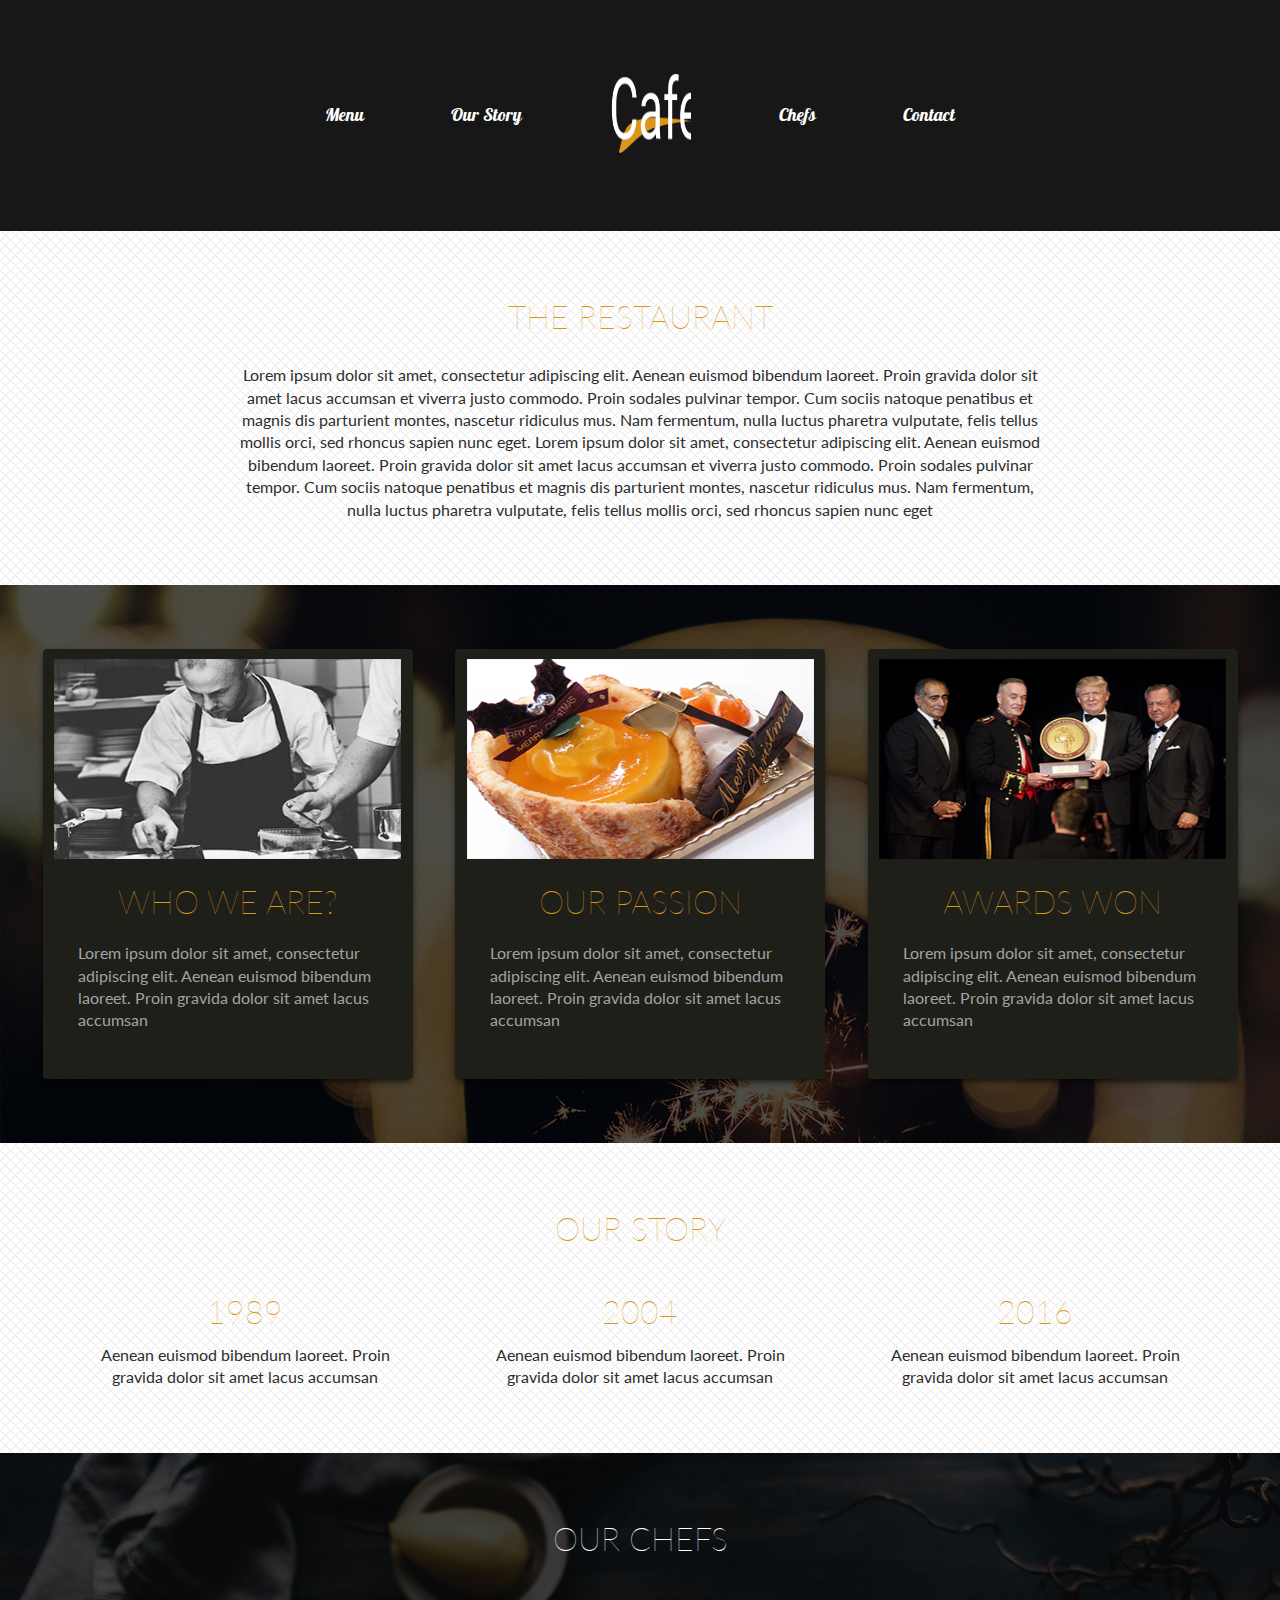
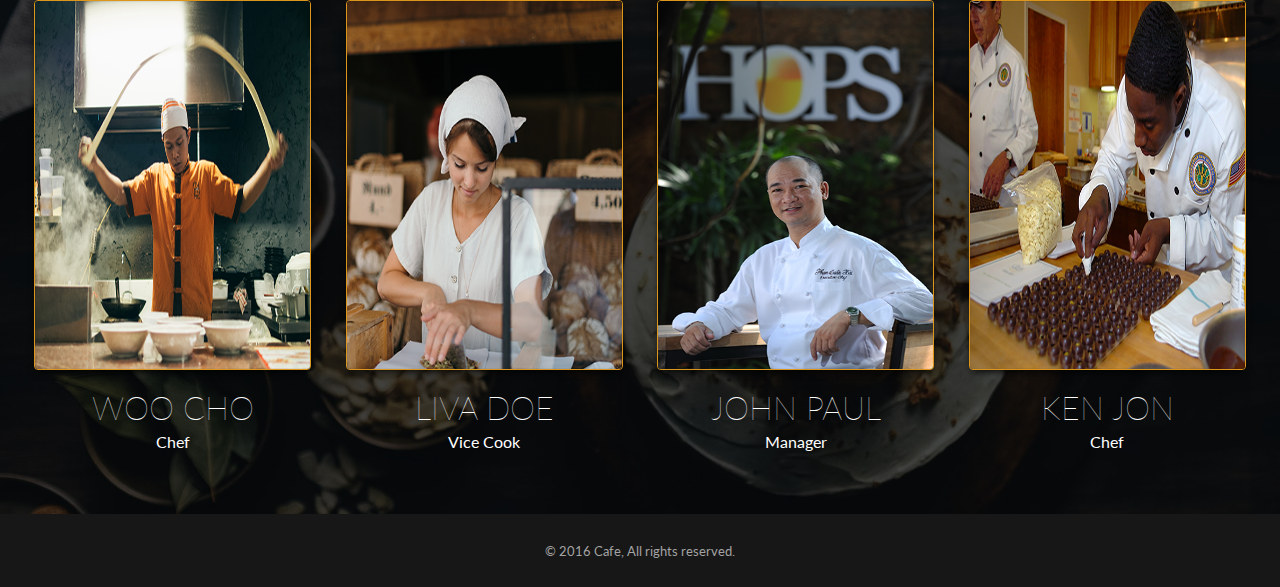
==== our-story.html @ 723f3acf "Responsive issues fixed" ====
<!DOCTYPE html>
<html lang="en">
<head>
    <meta charset="UTF-8">
    <meta http-equiv="X-UA-Compatible" content="IE=edge">
    <meta name="viewport" content="width=device-width, initial-scale=1.0">
    <title>cafe</title>
    <link rel="shortcut icon" href="./assets/images/logo.png" type="image/x-icon">
    <!-- css -->
    <link rel="stylesheet" href="assets/css/style.css">
    <!-- responsive css -->
    <link rel="stylesheet" href="assets/css/responsive.css">
</head>
<body>
    
    <section class="container">

        <!-- header -->
        <div class="custom-header">
            <nav>
                <div class="responsive-logo">
                    <img src="assets/images/logo.png" alt="logo">
                </div>
                <div class="hamburger">
                    <div class="line1"></div>
                    <div class="line2"></div>
                    <div class="line3"></div>
                </div>
                <ul class="nav-links">
                    <li><a href="index.html#menu">Menu</a></li>
                    <li><a href="our-story.html">Our Story</a></li>

                    <div class="logo">
                        <img src="assets/images/logo.png" alt="logo">
                    </div>
                    <li><a href="#chef">Chefs</a></li>
                    <li><a href="#">Contact</a></li>
                </ul>
            </nav>
        </div>

        <!-- main -->
        <main>
            <!-- the restaurant -->
            <div class="the-restaurant">
                <h2 class="text-gold mb-3">The Restaurant</h2>
                <p>Lorem ipsum dolor sit amet, consectetur adipiscing elit. Aenean euismod bibendum laoreet. Proin gravida dolor sit amet lacus accumsan et viverra justo commodo. Proin sodales pulvinar tempor. Cum sociis natoque penatibus et magnis dis parturient montes, nascetur ridiculus mus. Nam fermentum, nulla luctus pharetra vulputate, felis tellus mollis orci, sed rhoncus sapien nunc eget. Lorem ipsum dolor sit amet, consectetur adipiscing elit. Aenean euismod bibendum laoreet. Proin gravida dolor sit amet lacus accumsan et viverra justo commodo. Proin sodales pulvinar tempor. Cum sociis natoque penatibus et magnis dis parturient montes, nascetur ridiculus mus. Nam fermentum, nulla luctus pharetra vulputate, felis tellus mollis orci, sed rhoncus sapien nunc eget</p>
            </div>

            <!-- about us -->
            <div class="about-us">
                <div class="about">
                    <img src="assets/images/who.png" alt="image">
                    <h2 class="text-gold mb-5 text-center">WHO WE ARE?</h2>
                    <p>Lorem ipsum dolor sit amet, consectetur adipiscing elit. Aenean euismod bibendum laoreet. Proin gravida dolor sit amet lacus accumsan</p>
                </div>
                <div class="about">
                    <img src="assets/images/passion.png" alt="image">
                    <h2 class="text-gold mb-5 text-center">OUR PASSION</h2>
                    <p>Lorem ipsum dolor sit amet, consectetur adipiscing elit. Aenean euismod bibendum laoreet. Proin gravida dolor sit amet lacus accumsan</p>
                </div>
                <div class="about">
                    <img src="./assets/images/award.png" alt="image">
                    <h2 class="text-gold mb-5 text-center">AWARDS WON</h2>
                    <p>Lorem ipsum dolor sit amet, consectetur adipiscing elit. Aenean euismod bibendum laoreet. Proin gravida dolor sit amet lacus accumsan</p>
                </div>
            </div>

            <!-- our story -->
            <h2 class="text-gold mb-3 text-center">Our story</h2>
            <div class="our-story">
                <div class="story">
                    <h2 class="mb-3 text-gold">1989</h2>
                    <p>Aenean euismod bibendum laoreet. Proin <br> gravida dolor sit amet lacus accumsan</p>
                </div>
                <div class="story">
                    <h2 class="mb-3 text-gold">2004</h2>
                    <p>Aenean euismod bibendum laoreet. Proin <br> gravida dolor sit amet lacus accumsan</p>
                </div>
                <div class="story">
                    <h2 class="mb-3 text-gold">2016</h2>
                    <p>Aenean euismod bibendum laoreet. Proin <br> gravida dolor sit amet lacus accumsan</p>
                </div>
            </div>

            <!-- our chefs -->
            <div id="chef" class="our-chef-container">
                <h2 class="text-center mb-3 text-white">Our chefs</h2>
                <div class="our-chef">
                    <div class="chef">
                        <img src="assets/images/chef01.png" alt="image">
                        <div class="chef-overlay">
                            <span>Lorem ipsum dolor sit amet, consectetur adipiscing elit. Aenean euismod bibendum laoreet. Proin gravida dolor sit amet lacus accumsan et viverra justo commodo. Proin sodales pulvinar tempor. Cum sociis natoque penatibus et magnis dis parturient montes, nascetur ridiculus mus. Nam fermentum, nulla luctus pharetra vulputate, felis tellus mollis orci, sed rhoncus sapien nunc eget.Lorem ipsum dolor sit amet, consectetur adipiscing elit. Aenean euismod bibendum laoreet. Proin gravida dolor sit amet lacus accumsan et viverra justo commodo. Proin sodales pulvinar </span>
                        </div>
                        <h2>Woo cho</h2>
                        <p>Chef</p>
                    </div>
                    <div class="chef">
                        <img src="assets/images/chef02.png" alt="image">
                        <div class="chef-overlay">
                            <span>Lorem ipsum dolor sit amet, consectetur adipiscing elit. Aenean euismod bibendum laoreet. Proin gravida dolor sit amet lacus accumsan et viverra justo commodo. Proin sodales pulvinar tempor. Cum sociis natoque penatibus et magnis dis parturient montes, nascetur ridiculus mus. Nam fermentum, nulla luctus pharetra vulputate, felis tellus mollis orci, sed rhoncus sapien nunc eget.Lorem ipsum dolor sit amet, consectetur adipiscing elit. Aenean euismod bibendum laoreet. Proin gravida dolor sit amet lacus accumsan et viverra justo commodo. Proin sodales pulvinar </span>
                        </div>
                        <h2>Liva doe</h2>
                        <p>Vice Cook</p>
                    </div>
                    <div class="chef">
                        <img src="assets/images/chef03.png" alt="image">
                        <div class="chef-overlay">
                            <span>Lorem ipsum dolor sit amet, consectetur adipiscing elit. Aenean euismod bibendum laoreet. Proin gravida dolor sit amet lacus accumsan et viverra justo commodo. Proin sodales pulvinar tempor. Cum sociis natoque penatibus et magnis dis parturient montes, nascetur ridiculus mus. Nam fermentum, nulla luctus pharetra vulputate, felis tellus mollis orci, sed rhoncus sapien nunc eget.Lorem ipsum dolor sit amet, consectetur adipiscing elit. Aenean euismod bibendum laoreet. Proin gravida dolor sit amet lacus accumsan et viverra justo commodo. Proin sodales pulvinar </span>
                        </div>
                        <h2>John Paul</h2>
                        <p>Manager</p>
                    </div>
                    <div class="chef">
                        <img src="assets/images/chef04.png" alt="image">
                        <div class="chef-overlay">
                            <span>Lorem ipsum dolor sit amet, consectetur adipiscing elit. Aenean euismod bibendum laoreet. Proin gravida dolor sit amet lacus accumsan et viverra justo commodo. Proin sodales pulvinar tempor. Cum sociis natoque penatibus et magnis dis parturient montes, nascetur ridiculus mus. Nam fermentum, nulla luctus pharetra vulputate, felis tellus mollis orci, sed rhoncus sapien nunc eget.Lorem ipsum dolor sit amet, consectetur adipiscing elit. Aenean euismod bibendum laoreet. Proin gravida dolor sit amet lacus accumsan et viverra justo commodo. Proin sodales pulvinar </span>
                        </div>
                        <h2>Ken Jon</h2>
                        <p>Chef</p>
                    </div>
                </div>
            </div>
        </main>

        <!-- footer -->
        <footer>
            <span>© 2016 Cafe, All rights reserved.</span>
        </footer>

    </section>

    <!-- script -->
    <script src="assets/js/script.js"></script>
</body>
</html>
---- assets/css/style.css ----
@import url('https://fonts.googleapis.com/css2?family=Lato&display=swap');
@import url('https://fonts.googleapis.com/css2?family=Pattaya&display=swap');
*{
    margin: 0;
    padding: 0;
    box-sizing: border-box;
}
html{
    scroll-behavior: smooth;
}
body{
    font-family: 'Lato', sans-serif;
    color: #2d2d2d;
    background-image: url('../images/pattern.png');
    line-height: 1.4;
}
a{
    text-decoration: none;
}
ul{
    list-style-type: none;
}
h1{
    font-size: 72px;
    text-transform: uppercase;
}
h2{
    font-size: 32px;
    text-transform: uppercase;
    font-weight: lighter;
}
li{
    font-family: 'Pattaya', sans-serif;
    font-size: 18px;
}
p{
    font-size: 16px;
}
span{
    font-size: 13px;
}
.text-gold{
    color: #DC961B;
}
.text-white{
    color: #FFFFFF;
}
.text-center{
    text-align: center;
}
.mb-3{
    margin-bottom: 3%;
}
.mb-5{
    margin-bottom: 5%;
}
.container{
    max-width: 1600px;
    width: 100%;
    margin: auto;
}

/* header */

header{
    opacity: 1;
    color: #FFFFFF;
    background-color: #171717;
    height: 750px;
}
.custom-header{
    background-color: #171717;
}
.bg-image{
    background-image: linear-gradient(rgba(0, 0, 0, 0.7), rgba(0, 0, 0, 0.7)), url('../images/slider.png');
    width: 100%;
    height: 750px;
}
.hero-text{
    text-align: center;
    padding-top: 8%;
}

/* navigation */

nav{
    width: 100%;
    display: flex;
    z-index: 10;
    padding: 5% 0;
}

.logo{
    padding:1vh 1vw;
    text-align: center;
}
.responsive-logo img {
    height: 2rem;
    width: 2rem;
    display: none;
}
.logo img {
    height: 5rem;
    width: 5rem;
}

.nav-links{
    display: flex;
    list-style: none; 
    width: 800px;
    margin: auto;
    padding: 0 0.7vw;
    justify-content: space-evenly;
    align-items: center;
}
.nav-links li a{
    text-decoration: none;
    margin: 0 0.8vw;
    color: #FFFFFF;
}
.nav-links li a:hover {
    color: #DC961B;
    transition: .4s;
}
.nav-links li {
    position: relative;
}

.hamburger div{
    width: 32px;
    height:3px;
    background: #f2f5f7;
    margin: 5px;
    transition: all 0.3s ease;
}
.hamburger{
    display: none;
}
.toggle .line1{
    transform: rotate(-45deg) translate(-5px,6px);
}
.toggle .line2{
    transition: all 0.7s ease;
    width:0;
}
.toggle .line3{
    transform: rotate(45deg) translate(-5px,-6px);
}

/* our tasty menu */

.our-menu-container{
    background-image: linear-gradient(rgba(0, 0, 0, 0.7), rgba(0, 0, 0, 0.7)), url('../images/our-tasty-menu.png'); 
    width: 100%;
    opacity: 1;
    padding: 5% 0;
}
.our-menu{
    display: flex;
    align-items: center;
    justify-content: space-evenly;
}
.menu{
    width: 370px;
    height: 430px;
    border-radius: 4px;
    position: relative;
}
.menu img{
    width: 370px;
    height: 430px;
    display: block;
    margin: auto;
    border-radius: 4px;
    border: 1px solid #DC961B;
}
.menu-overlay {
    position: absolute;
    top: 0;
    bottom: 0;
    top: 50%;
    left: 50%;
    -webkit-transform: translate(-50%, -50%);
    -ms-transform: translate(-50%, -50%);
    transform: translate(-50%, -50%);
    width: 310px;
    height: 370px;
    opacity: 1;
    border-radius: 4px;
    transition: .5s ease;
    background-color: #d68f1596;
    text-align: center;
    padding: 25px 10px;
    border: 1px solid #DC961B;
}
.menu-overlay span{
    color: white;
    font-size: 32px;
    position: absolute;
    top: 50%;
    left: 50%;
    -webkit-transform: translate(-50%, -50%);
    -ms-transform: translate(-50%, -50%);
    transform: translate(-50%, -50%);
    cursor: pointer;
}
.menu-overlay span:hover{
    font-size: 42px;
    transition: .2s;
    font-weight: bold;
}

/* the restaurant */

.the-restaurant{
    max-width: 800px;
    text-align: center;
    margin: 5% auto;
}

/* about us */

.about-us{
    background-image: linear-gradient(rgba(0, 0, 0, 0.7), rgba(0, 0, 0, 0.7)), url('../images/the-restaurant.png'); 
    width: 100%;
    padding: 5% 0;
    margin-bottom: 5%;
    opacity: 1;
    display: flex;
    align-items: center;
    justify-content: space-evenly;
}
.about{
    width: 370px;
    height: 430px;
    background-color: #1F1F19;
    border-radius: 4px;
    padding: 10px;
    -webkit-box-shadow: 0px 4px 9px -3px #000000; 
    box-shadow: 0px 4px 9px -3px #000000;
}
.about img{
    width: 347px;
    height: 200px;
    display: block;
    margin: 0 auto 6% auto;
}
.about p{
    color:#A3A3A3;
    text-align: left;
    width: 300px;
    margin: auto;
}

/* our story */

.our-story{
    text-align: center;
    display: flex;
    align-items: center;
    justify-content: space-evenly;
    margin-bottom: 5%;
}
.story{
    width: 300px;
}

/* our chefs */

.our-chef-container{
    background-image: linear-gradient(rgba(0, 0, 0, 0.7), rgba(0, 0, 0, 0.7)), url('../images/slider.png'); 
    width: 100%;
    padding: 5% 0;
    opacity: 1;
}
.our-chef{
    display: flex;
    align-items: center;
    justify-content: space-evenly;
}
.chef h2, .chef p{
    color: #FFFFFF;
    text-align: center;
}
.chef h2{
    font-weight: 100;
}
.chef:hover .chef-overlay {
    opacity: 1;
}
.chef{
    cursor: pointer;
    width: 277px;
    height: 450px;
    border-radius: 4px;
    position: relative;
}
.chef img{
    width: 277px;
    height: 370px;
    display: block;
    margin: 0 auto 6% auto;
    border-radius: 4px;
    border: 1px solid #DC961B;
    -webkit-box-shadow: 0px 4px 9px -3px #000000; 
    box-shadow: 0px 4px 9px -3px #000000;
}
.chef-overlay {
    position: absolute;
    top: 0;
    bottom: 0;
    left: 0;
    right: 0;
    width: 277px;
    height: 370px;
    opacity: 0;
    border-radius: 4px;
    transition: .5s ease;
    background-color: #131310e0;
    text-align: center;
    padding: 25px 10px;
}
.chef-overlay span{
    color: #A3A3A3;
}

/* footer */

footer{
    color: #A3A3A3;
    background-color: #171717;
    text-align: center;
    padding: 2% 0;
}
---- assets/css/responsive.css ----
@media only screen and (min-width:320px) and (max-width:800px){
    ul li{
        font-size: 16px;
    }
    h1{
        font-size: 70px;
    }
    h2{
        font-size: 26px;
    }
    p{
        font-size: 14px;
    }
    span{
        font-size: 13px;
    }
    .hero-text{
        padding-top: 15%;
    }
    .our-menu, .about-us, .our-story, .our-chef{
        flex-direction: column;
    }
    .about, .story, .menu, .chef{
        margin-bottom: 3%;
    }
    .about p{
        text-align: center;
    }
    .the-restaurant{
       padding-left: 15px;
       padding-right: 15px;
    }   
}

@media only screen and (min-width:801px) and (max-width:1150px){
    .menu{
        width: 280px;
        height: 340px;
    }
    .menu img{
        width: 280px;
        height: 340px;
    }
    .menu-overlay {
        width: 260px;
        height: 320px;
    }
    .about{
        width: 280px;
        height: 340px;
    }
    .about img{
        width: 257px;
        height: 110px;
    }
    .about p{
        width: 210px;
    }
    .chef{
        width: 187px;
        height: 360px;
    }
    .chef img{
        width: 187px;
        height: 280px;
    }
    .chef-overlay{
        width: 187px;
        height: 280px;
        overflow: scroll;
    }
}


@media screen and (max-width: 800px){
    header{
        height: 400px;
    }
    .custom-header{
        height: 50px;
    }
    .responsive-logo{
        padding:2vh 4vw;
    }
    .responsive-logo img {
        display: inline-block;
    }
    nav{
        position: fixed;
        z-index: 3;
        background-color: transparent;
        padding: 0;
    }
    .hamburger{
        display:block;
        position: absolute;
        cursor: pointer;
        right: 5%;
        top: 50%;
        transform: translate(-5%, -50%);
        z-index: 2;
        transition: all 0.7s ease;
    }
    .nav-links{
        position: fixed;
        background: #171717;
        height: 100vh;
        width: 100%;
        flex-direction: column;
        clip-path: circle(50px at 90% -20%);
        -webkit-clip-path: circle(50px at 90% -10%);
        transition: all 1s ease-out;
        pointer-events: none;
    }
    .nav-links.open{
        clip-path: circle(1000px at 90% -10%);
        -webkit-clip-path: circle(1000px at 90% -10%);
        pointer-events: all;
    }
    .nav-links li{
        opacity: 0;
    }
    .nav-links li:nth-child(1){
        transition: all 0.5s ease 0.2s;
    }
    .nav-links li:nth-child(2){
        transition: all 0.5s ease 0.4s;
    }
    .nav-links li:nth-child(3){
        transition: all 0.5s ease 0.6s;
    }
    .nav-links li:nth-child(4){
        transition: all 0.5s ease 0.7s;
    }
    .nav-links li:nth-child(5){
        transition: all 0.5s ease 0.8s;
    }
    .nav-links li:nth-child(6){
        transition: all 0.5s ease 0.9s;
        margin: 0;
    }
    .nav-links li:nth-child(7){
        transition: all 0.5s ease 1s;
        margin: 0;
    }
    li.fade{
        opacity: 1;
    }
}
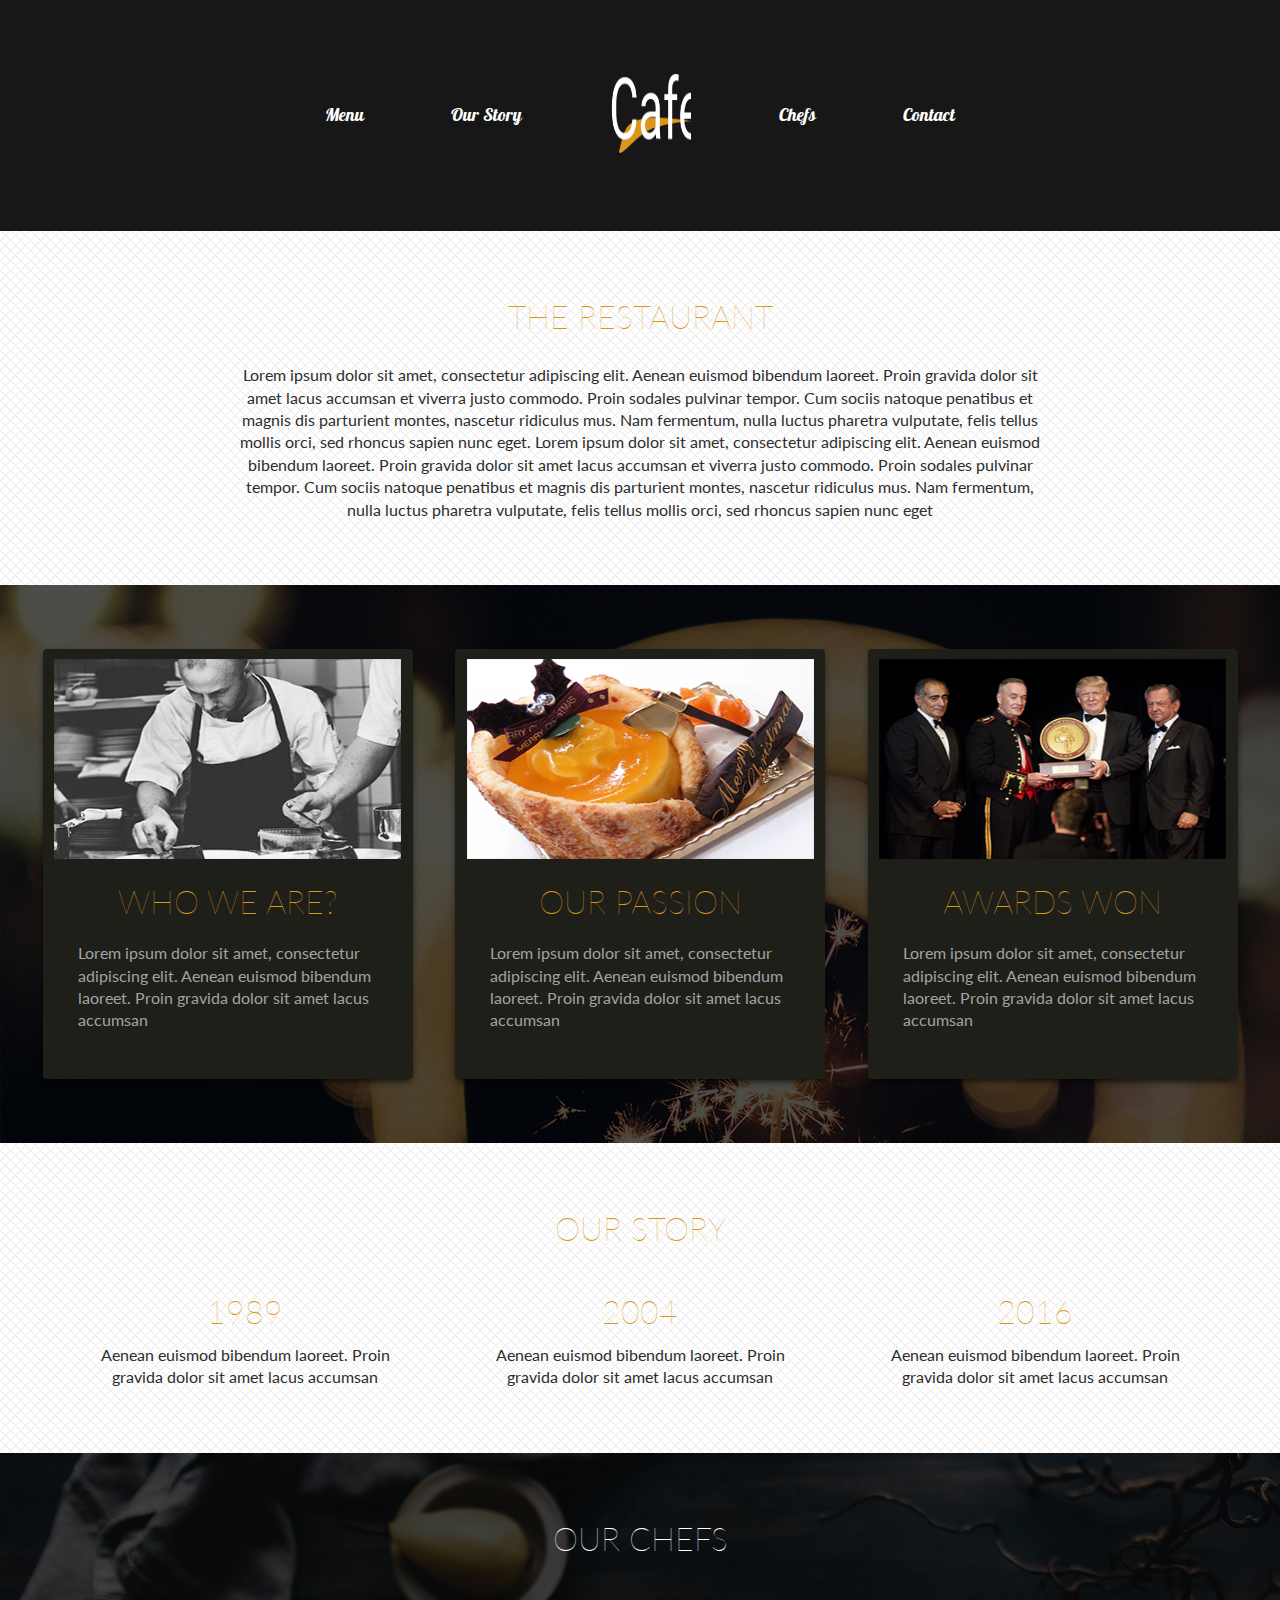
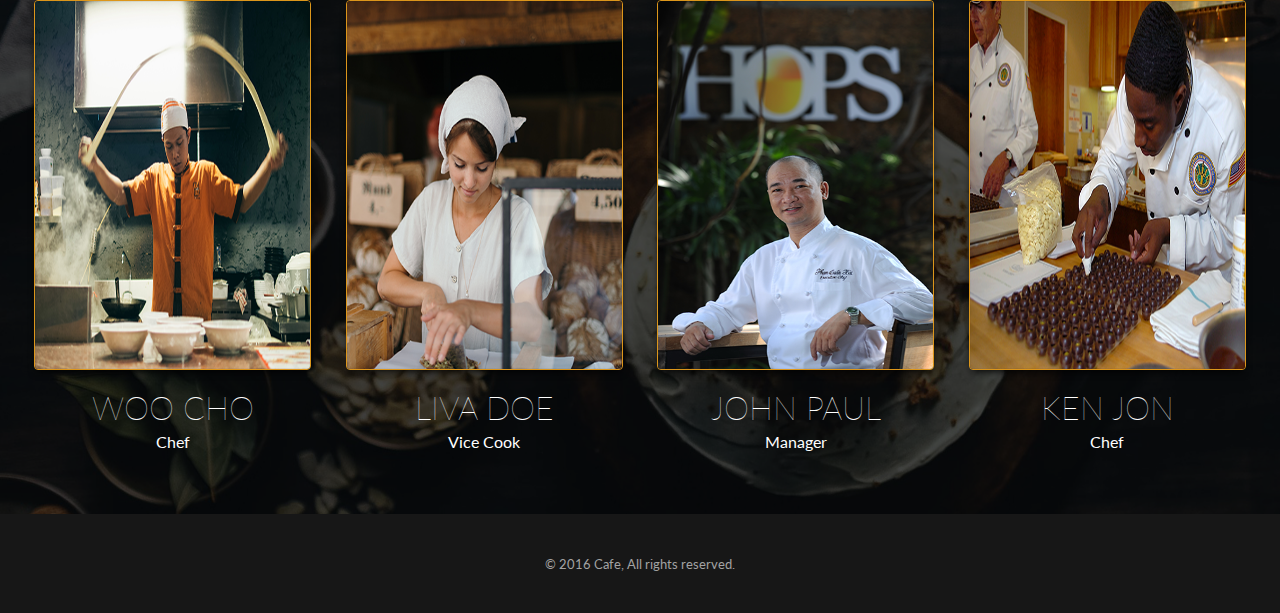
==== commit 7a917049: "Hero text issue fixed" ====
--- a/our-story.html
+++ b/our-story.html
@@ -34,7 +34,7 @@
                         <img src="assets/images/logo.png" alt="logo">
                     </div>
                     <li><a href="#chef">Chefs</a></li>
-                    <li><a href="#">Contact</a></li>
+                    <li><a href="index.html#contact">Contact</a></li>
                 </ul>
             </nav>
         </div>
--- a/assets/css/style.css
+++ b/assets/css/style.css
@@ -74,11 +74,15 @@
 .bg-image{
     background-image: linear-gradient(rgba(0, 0, 0, 0.7), rgba(0, 0, 0, 0.7)), url('../images/slider.png');
     width: 100%;
-    height: 750px;
+    height: 100%;
+    position: relative;
 }
 .hero-text{
     text-align: center;
-    padding-top: 8%;
+    position: absolute;
+    top: 50%;
+    left: 50%;
+    transform: translate(-50%, -50%);
 }
 
 /* navigation */
@@ -324,11 +328,24 @@
     color: #A3A3A3;
 }
 
+/* google map */
+.google-map{
+    height: 0;
+    padding-bottom: 40%;
+    position: relative;
+}
+.google-map iframe{
+    width: 100%;
+    height: 100%;
+    top: 0;
+    left: 0;
+    position: absolute;
+}
 /* footer */
 
 footer{
     color: #A3A3A3;
     background-color: #171717;
     text-align: center;
-    padding: 2% 0;
+    padding: 3% 0;
 }--- a/assets/css/responsive.css
+++ b/assets/css/responsive.css
@@ -13,9 +13,6 @@
     }
     span{
         font-size: 13px;
-    }
-    .hero-text{
-        padding-top: 15%;
     }
     .our-menu, .about-us, .our-story, .our-chef{
         flex-direction: column;
@@ -88,7 +85,7 @@
     nav{
         position: fixed;
         z-index: 3;
-        background-color: transparent;
+        background-color: #171717e6;
         padding: 0;
     }
     .hamburger{
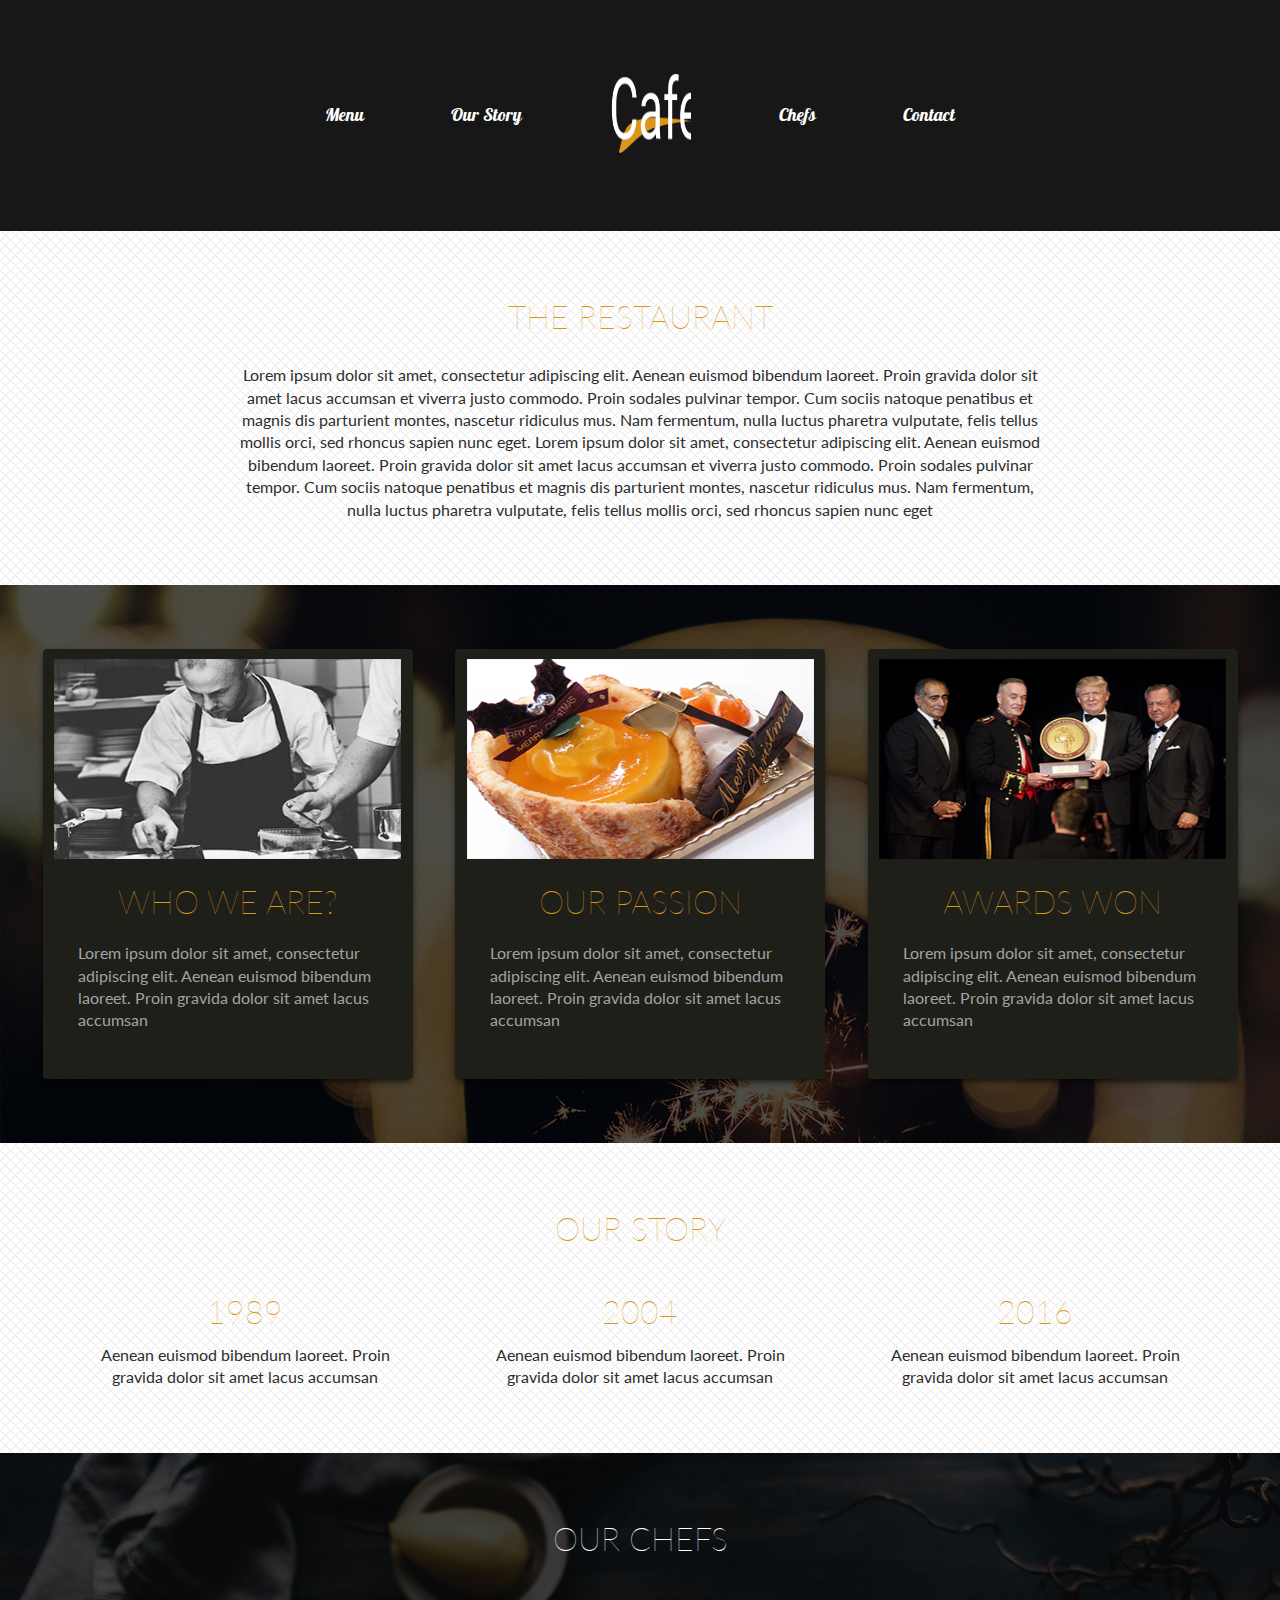
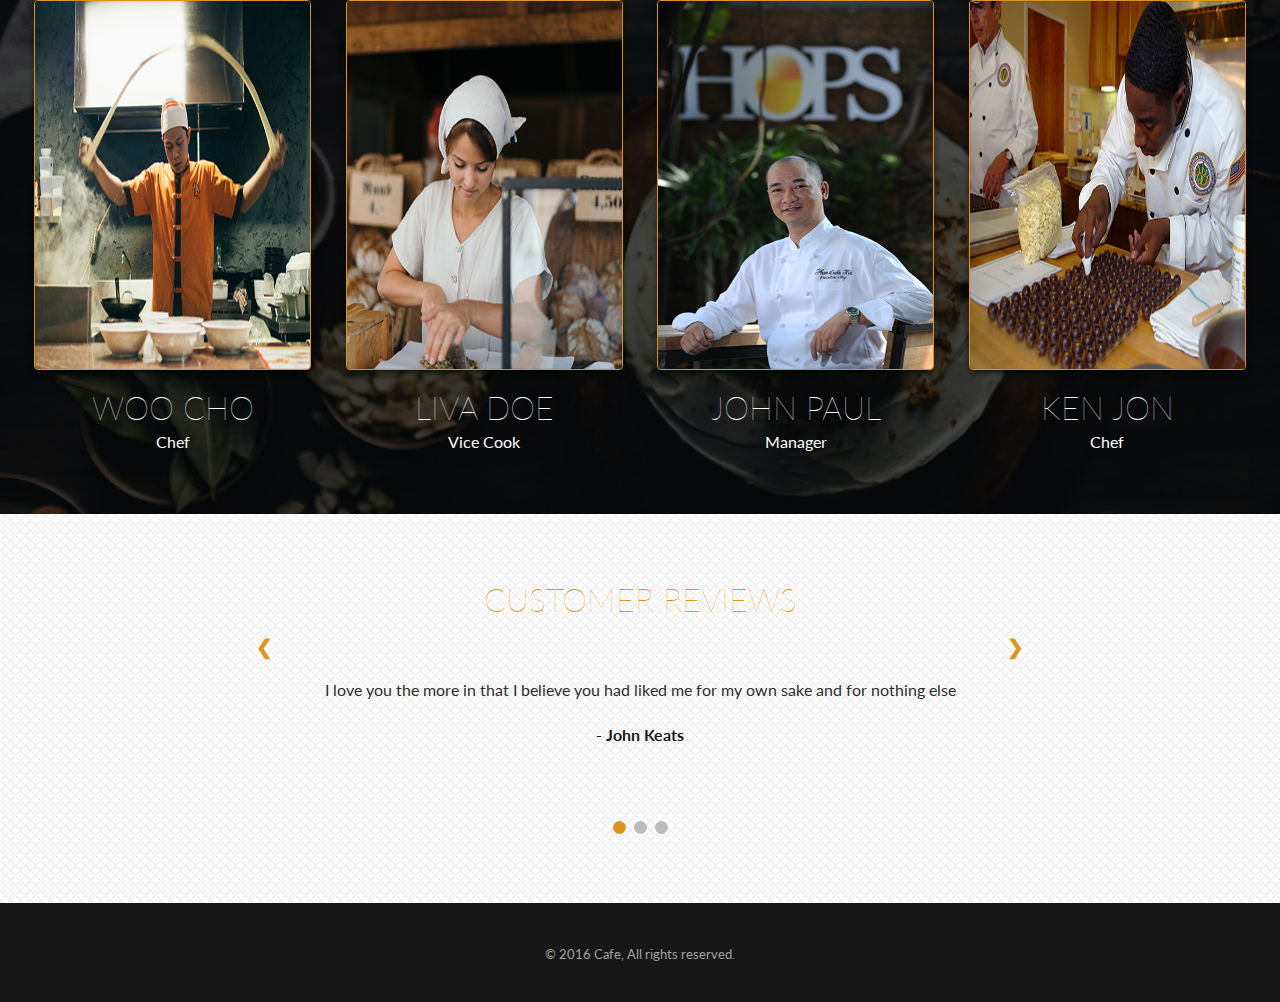
==== commit 307bda34: "Content added" ====
--- a/our-story.html
+++ b/our-story.html
@@ -19,7 +19,7 @@
         <div class="custom-header">
             <nav>
                 <div class="responsive-logo">
-                    <img src="assets/images/logo.png" alt="logo">
+                    <a href="index.html"> <img src="assets/images/logo.png" alt="logo"></a>
                 </div>
                 <div class="hamburger">
                     <div class="line1"></div>
@@ -27,11 +27,11 @@
                     <div class="line3"></div>
                 </div>
                 <ul class="nav-links">
-                    <li><a href="index.html#menu">Menu</a></li>
+                    <li><a href="index.html#favorite-menu">Menu</a></li>
                     <li><a href="our-story.html">Our Story</a></li>
 
                     <div class="logo">
-                        <img src="assets/images/logo.png" alt="logo">
+                        <a href="index.html"> <img src="assets/images/logo.png" alt="logo"></a>
                     </div>
                     <li><a href="#chef">Chefs</a></li>
                     <li><a href="index.html#contact">Contact</a></li>
@@ -121,6 +121,36 @@
                     </div>
                 </div>
             </div>
+
+            <!-- customer review -->
+            <div class="slideshow-container">
+                <h2 class="text-center text-gold mb-3">Customer reviews</h2>
+                <div class="mySlides">
+                    <p>I love you the more in that I believe you had liked me for my own sake and for nothing else</p>
+                    <p class="author">- John Keats</p>
+                </div>
+                
+                <div class="mySlides">
+                    <p>But man is not made for defeat. A man can be destroyed but not defeated.</p>
+                    <p class="author">- Ernest Hemingway</p>
+                </div>
+                
+                <div class="mySlides">
+                    <p>I have not failed. I've just found 10,000 ways that won't work.</p>
+                    <p class="author">- Thomas A. Edison</p>
+                </div>
+                
+                <a class="prev" onclick="plusSlides(-1)">❮</a>
+                <a class="next" onclick="plusSlides(1)">❯</a>
+                
+            </div>
+                
+                <div class="dot-container">
+                    <span class="dot" onclick="currentSlide(1)"></span> 
+                    <span class="dot" onclick="currentSlide(2)"></span> 
+                    <span class="dot" onclick="currentSlide(3)"></span> 
+                </div>
+
         </main>
 
         <!-- footer -->
--- a/assets/css/style.css
+++ b/assets/css/style.css
@@ -29,6 +29,12 @@
     text-transform: uppercase;
     font-weight: lighter;
 }
+h3{
+    font-size: 24px;
+    text-transform: uppercase;
+    font-weight: lighter;
+}
+
 li{
     font-family: 'Pattaya', sans-serif;
     font-size: 18px;
@@ -149,6 +155,51 @@
 }
 .toggle .line3{
     transform: rotate(45deg) translate(-5px,-6px);
+}
+
+/* our favorite */
+
+.our-favorite-container{
+    width: 100%;
+    padding: 5% 0;
+    opacity: 1;
+}
+.our-favorite{
+    display: flex;
+    align-items: center;
+    justify-content: space-evenly;
+}
+
+.favorite{
+    cursor: pointer;
+    width: 277px;
+    height: 350px;
+    border-radius: 4px;
+    position: relative;
+}
+.favorite img{
+    width: 277px;
+    height: 350px;
+    display: block;
+    margin: 0 auto 6% auto;
+    border-radius: 4px;
+    -webkit-box-shadow: 0px 4px 9px -3px #000000; 
+    box-shadow: 0px 4px 9px -3px #000000;
+}
+.favorite-overlay {
+    position: absolute;
+    bottom: 0;
+    width: 277px;
+    height: 150px;
+    opacity: 1;
+    transition: .5s ease;
+    background-color: #171717;
+    padding: 20px 15px;
+    -webkit-box-shadow: 0px -30px 30px 0px rgba(23,23,23,0.8); 
+    box-shadow: 0px -30px 30px 0px rgba(23,23,23,0.8);
+}
+.favorite-overlay span{
+    color: #FFFFFF;
 }
 
 /* our tasty menu */
@@ -327,7 +378,92 @@
 .chef-overlay span{
     color: #A3A3A3;
 }
-
+/* customer review */
+
+.slideshow-container {
+    position: relative;
+    padding-top: 5%;
+    width: 800px;
+    margin: auto;
+}
+  
+.mySlides {
+    display: none;
+    text-align: center;
+    padding: 4% 2%;
+}
+
+.prev, .next {
+    cursor: pointer;
+    position: absolute;
+    top: 50%;
+    width: auto;
+    margin-top: -30px;
+    padding: 16px;
+    color: #DC961B;
+    font-weight: bold;
+    font-size: 20px;
+    border-radius: 0 3px 3px 0;
+    user-select: none;
+}
+
+.next {
+    position: absolute;
+    right: 0;
+    border-radius: 3px 0 0 3px;
+}
+
+.prev:hover, .next:hover {
+    background-color: #171717;
+    color:#FFFFFF;
+}
+
+.dot-container {
+    text-align: center;
+    padding: 3% 0 5% 0;
+}
+
+.dot {
+    cursor: pointer;
+    height: 13px;
+    width: 13px;
+    margin: 0 2px;
+    background-color: #bbb;
+    border-radius: 50%;
+    display: inline-block;
+    transition: background-color 0.6s ease;
+}
+
+.active, .dot:hover {
+    background-color: #DC961B;
+}
+
+.author {
+    margin-top: 3%;
+    font-weight: bold;
+    color: #171717;
+}
+
+/* gallery */
+.row {
+    display: -ms-flexbox;
+    display: flex;
+    -ms-flex-wrap: wrap; 
+    flex-wrap: wrap;
+    height: 500px;
+    overflow: hidden;
+}
+  
+.column {
+    -ms-flex: 25%;
+    flex: 25%;
+    max-width: 25%;
+}
+.column img {
+    vertical-align: middle;
+    width: 100%;
+}
+  
 /* google map */
 .google-map{
     height: 0;
--- a/assets/css/responsive.css
+++ b/assets/css/responsive.css
@@ -8,16 +8,19 @@
     h2{
         font-size: 26px;
     }
+    h3{
+        font-size: 20px;
+    }
     p{
         font-size: 14px;
     }
     span{
         font-size: 13px;
     }
-    .our-menu, .about-us, .our-story, .our-chef{
+    .our-menu, .about-us, .our-story, .our-chef, .our-favorite{
         flex-direction: column;
     }
-    .about, .story, .menu, .chef{
+    .about, .story, .menu, .chef, .favorite{
         margin-bottom: 3%;
     }
     .about p{
@@ -26,52 +29,18 @@
     .the-restaurant{
        padding-left: 15px;
        padding-right: 15px;
-    }   
-}
+    }
+    .slideshow-container{
+        width: 100%;
+    }
+    .mySlides {
+        padding: 0 15%;
+    }
 
-@media only screen and (min-width:801px) and (max-width:1150px){
-    .menu{
-        width: 280px;
-        height: 340px;
-    }
-    .menu img{
-        width: 280px;
-        height: 340px;
-    }
-    .menu-overlay {
-        width: 260px;
-        height: 320px;
-    }
-    .about{
-        width: 280px;
-        height: 340px;
-    }
-    .about img{
-        width: 257px;
-        height: 110px;
-    }
-    .about p{
-        width: 210px;
-    }
-    .chef{
-        width: 187px;
-        height: 360px;
-    }
-    .chef img{
-        width: 187px;
-        height: 280px;
-    }
-    .chef-overlay{
-        width: 187px;
-        height: 280px;
-        overflow: scroll;
-    }
-}
+    /*navigation bar */
 
-
-@media screen and (max-width: 800px){
     header{
-        height: 400px;
+        height: 500px;
     }
     .custom-header{
         height: 50px;
@@ -144,3 +113,80 @@
         opacity: 1;
     }
 }
+/* gallery */
+@media screen and (max-width: 1150px) {
+    .row {
+      display: none;
+    }
+}
+
+@media only screen and (min-width:801px) and (max-width:1150px){
+
+    ul li{
+        font-size: 16px;
+    }
+    h1{
+        font-size: 70px;
+    }
+    h2{
+        font-size: 26px;
+    }
+    h3{
+        font-size: 20px;
+    }
+    p{
+        font-size: 14px;
+    }
+    span{
+        font-size: 13px;
+    }
+    .favorite{
+        width: 187px;
+        height: 260px;
+    }
+    .favorite img{
+        width: 187px;
+        height: 260px;
+    }
+    .favorite-overlay{
+        width: 187px;
+        padding: 10px 5px;
+        text-align: center;
+    }
+    .menu{
+        width: 280px;
+        height: 340px;
+    }
+    .menu img{
+        width: 280px;
+        height: 340px;
+    }
+    .menu-overlay {
+        width: 260px;
+        height: 320px;
+    }
+    .about{
+        width: 280px;
+        height: 340px;
+    }
+    .about img{
+        width: 257px;
+        height: 110px;
+    }
+    .about p{
+        width: 210px;
+    }
+    .chef{
+        width: 187px;
+        height: 360px;
+    }
+    .chef img{
+        width: 187px;
+        height: 280px;
+    }
+    .chef-overlay{
+        width: 187px;
+        height: 280px;
+        overflow: scroll;
+    }
+}
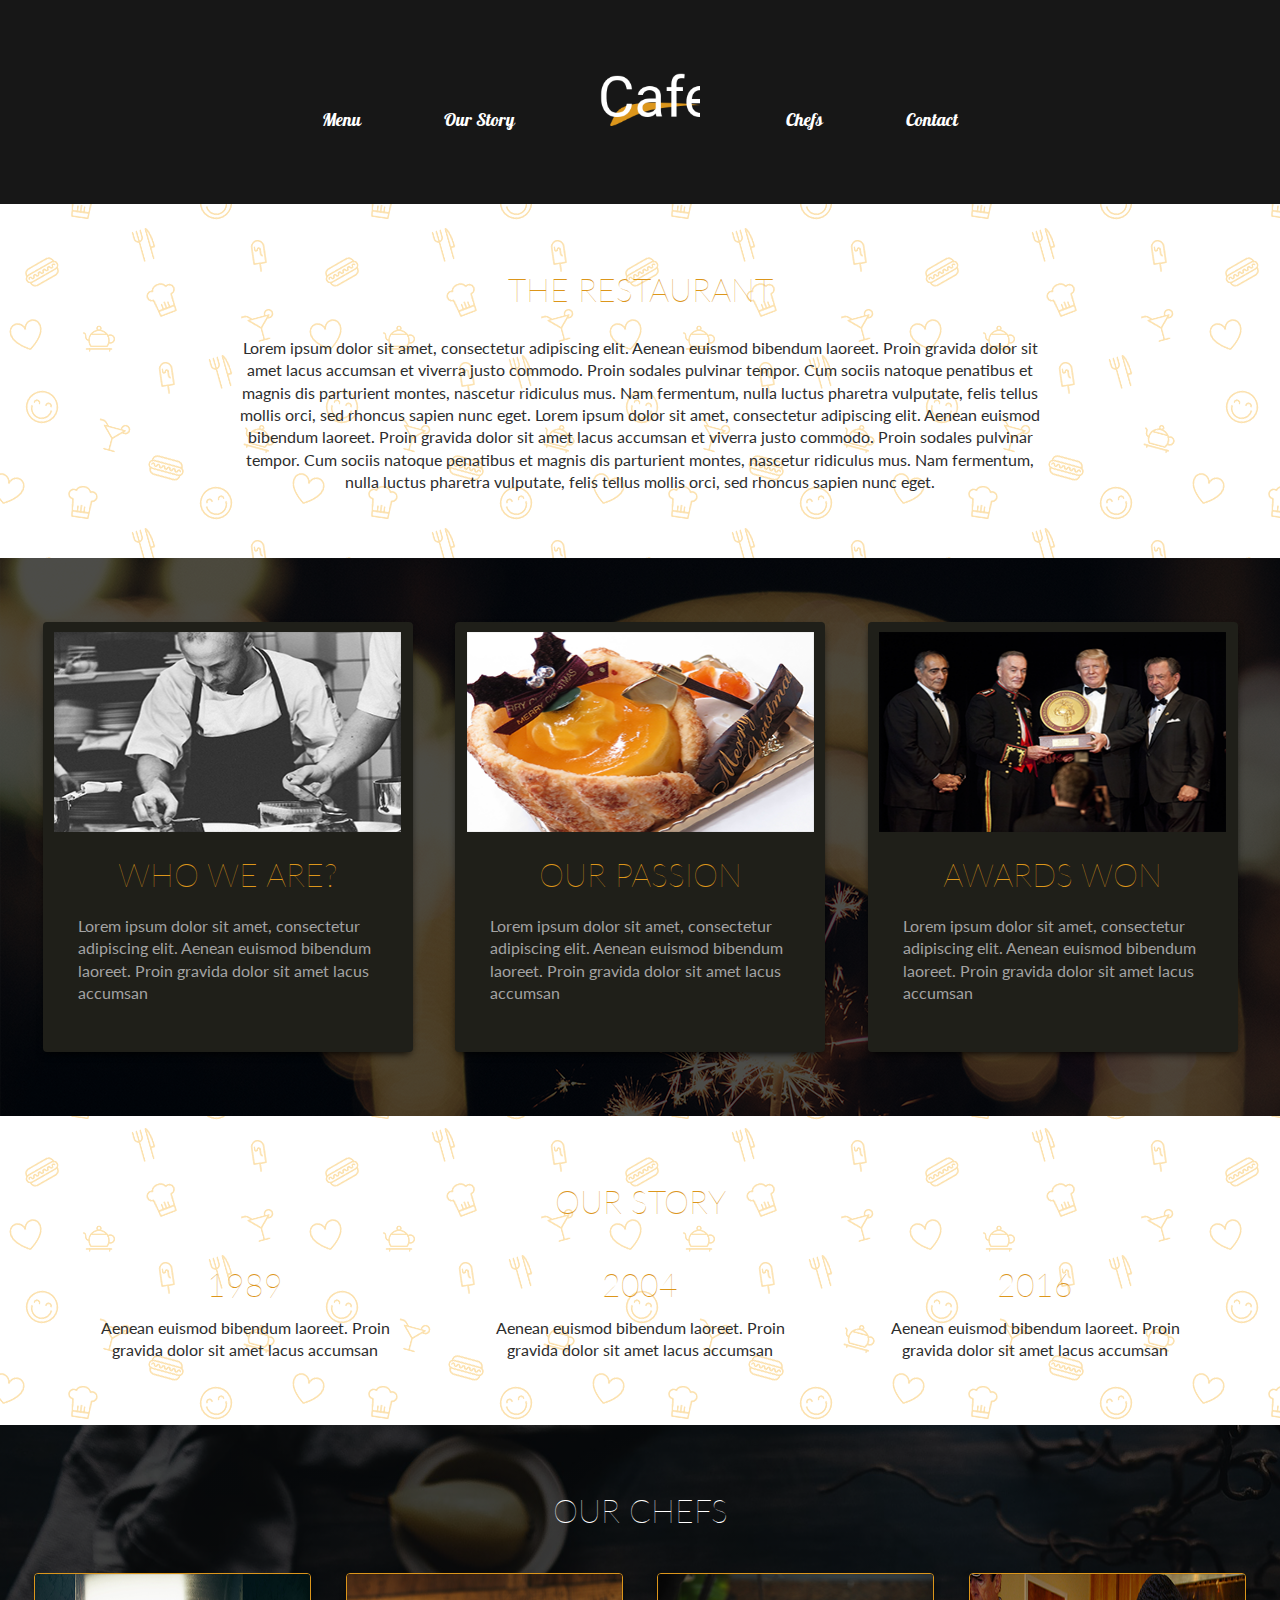
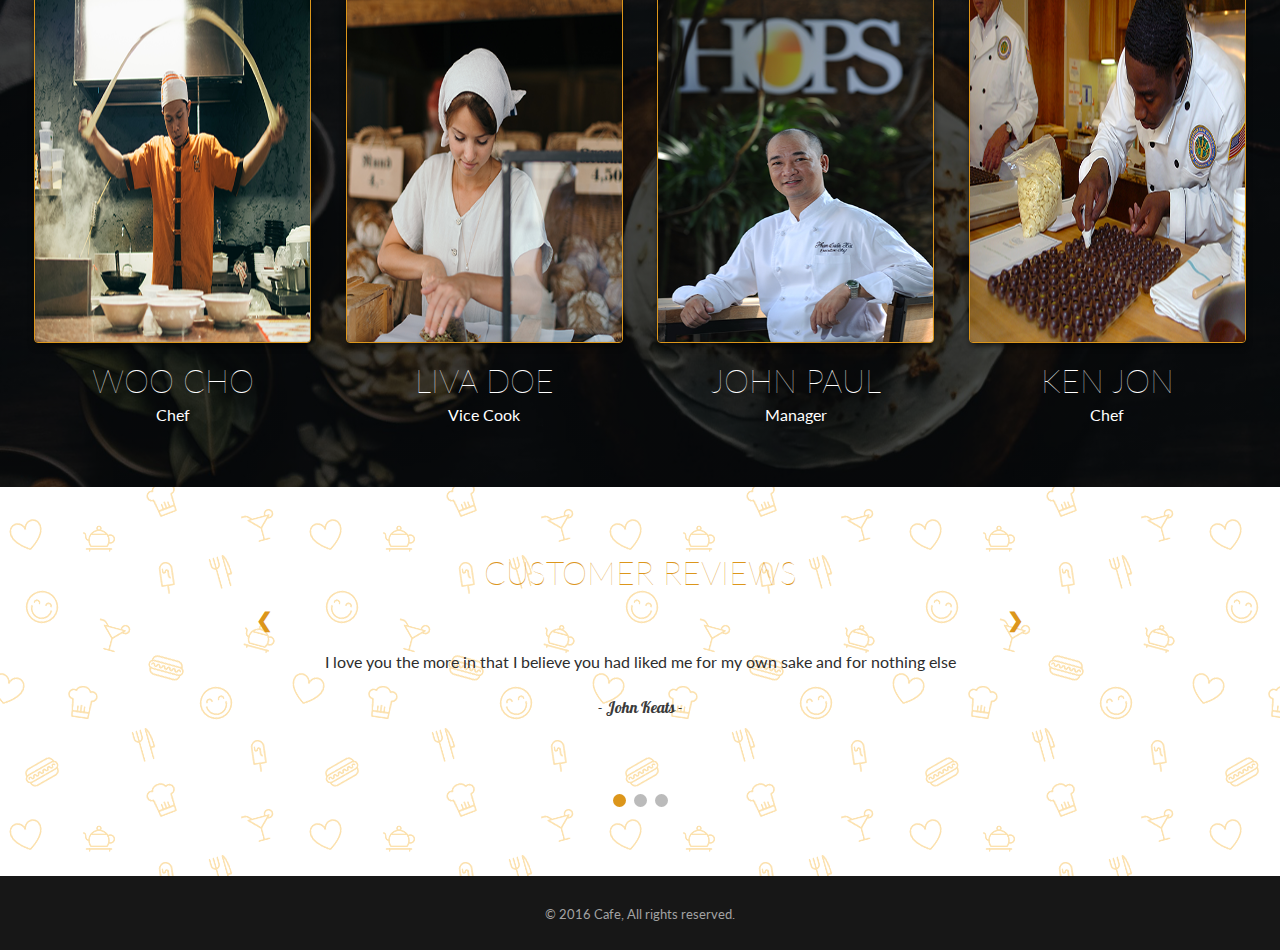
==== commit 4c06d887: "Design customizedd" ====
--- a/our-story.html
+++ b/our-story.html
@@ -44,7 +44,7 @@
             <!-- the restaurant -->
             <div class="the-restaurant">
                 <h2 class="text-gold mb-3">The Restaurant</h2>
-                <p>Lorem ipsum dolor sit amet, consectetur adipiscing elit. Aenean euismod bibendum laoreet. Proin gravida dolor sit amet lacus accumsan et viverra justo commodo. Proin sodales pulvinar tempor. Cum sociis natoque penatibus et magnis dis parturient montes, nascetur ridiculus mus. Nam fermentum, nulla luctus pharetra vulputate, felis tellus mollis orci, sed rhoncus sapien nunc eget. Lorem ipsum dolor sit amet, consectetur adipiscing elit. Aenean euismod bibendum laoreet. Proin gravida dolor sit amet lacus accumsan et viverra justo commodo. Proin sodales pulvinar tempor. Cum sociis natoque penatibus et magnis dis parturient montes, nascetur ridiculus mus. Nam fermentum, nulla luctus pharetra vulputate, felis tellus mollis orci, sed rhoncus sapien nunc eget</p>
+                <p>Lorem ipsum dolor sit amet, consectetur adipiscing elit. Aenean euismod bibendum laoreet. Proin gravida dolor sit amet lacus accumsan et viverra justo commodo. Proin sodales pulvinar tempor. Cum sociis natoque penatibus et magnis dis parturient montes, nascetur ridiculus mus. Nam fermentum, nulla luctus pharetra vulputate, felis tellus mollis orci, sed rhoncus sapien nunc eget. Lorem ipsum dolor sit amet, consectetur adipiscing elit. Aenean euismod bibendum laoreet. Proin gravida dolor sit amet lacus accumsan et viverra justo commodo. Proin sodales pulvinar tempor. Cum sociis natoque penatibus et magnis dis parturient montes, nascetur ridiculus mus. Nam fermentum, nulla luctus pharetra vulputate, felis tellus mollis orci, sed rhoncus sapien nunc eget.</p>
             </div>
 
             <!-- about us -->
@@ -127,17 +127,17 @@
                 <h2 class="text-center text-gold mb-3">Customer reviews</h2>
                 <div class="mySlides">
                     <p>I love you the more in that I believe you had liked me for my own sake and for nothing else</p>
-                    <p class="author">- John Keats</p>
+                    <p class="author">- John Keats -</p>
                 </div>
                 
                 <div class="mySlides">
                     <p>But man is not made for defeat. A man can be destroyed but not defeated.</p>
-                    <p class="author">- Ernest Hemingway</p>
+                    <p class="author">- Ernest Hemingway -</p>
                 </div>
                 
                 <div class="mySlides">
                     <p>I have not failed. I've just found 10,000 ways that won't work.</p>
-                    <p class="author">- Thomas A. Edison</p>
+                    <p class="author">- Thomas A. Edison -</p>
                 </div>
                 
                 <a class="prev" onclick="plusSlides(-1)">❮</a>
--- a/assets/css/style.css
+++ b/assets/css/style.css
@@ -11,8 +11,9 @@
 body{
     font-family: 'Lato', sans-serif;
     color: #2d2d2d;
-    background-image: url('../images/pattern.png');
+    background-image: url('../images/food.png');
     line-height: 1.4;
+    background-blend-mode:color-burn;
 }
 a{
     text-decoration: none;
@@ -110,8 +111,7 @@
     display: none;
 }
 .logo img {
-    height: 5rem;
-    width: 5rem;
+    width: 100px;
 }
 
 .nav-links{
@@ -121,7 +121,7 @@
     margin: auto;
     padding: 0 0.7vw;
     justify-content: space-evenly;
-    align-items: center;
+    align-items: baseline;
 }
 .nav-links li a{
     text-decoration: none;
@@ -199,7 +199,7 @@
     box-shadow: 0px -30px 30px 0px rgba(23,23,23,0.8);
 }
 .favorite-overlay span{
-    color: #FFFFFF;
+    color: #A3A3A3;
 }
 
 /* our tasty menu */
@@ -440,8 +440,8 @@
 
 .author {
     margin-top: 3%;
-    font-weight: bold;
-    color: #171717;
+    color: #171717db;
+    font-family: 'Pattaya', sans-serif;
 }
 
 /* gallery */
@@ -483,5 +483,5 @@
     color: #A3A3A3;
     background-color: #171717;
     text-align: center;
-    padding: 3% 0;
+    padding: 2% 0;
 }--- a/assets/css/responsive.css
+++ b/assets/css/responsive.css
@@ -1,4 +1,7 @@
 @media only screen and (min-width:320px) and (max-width:800px){
+    body{
+        background-image: url('../images/pattern.png');
+    }
     ul li{
         font-size: 16px;
     }
@@ -54,7 +57,7 @@
     nav{
         position: fixed;
         z-index: 3;
-        background-color: #171717e6;
+        background-color: #171717;
         padding: 0;
     }
     .hamburger{
@@ -77,6 +80,7 @@
         -webkit-clip-path: circle(50px at 90% -10%);
         transition: all 1s ease-out;
         pointer-events: none;
+        align-items: center;
     }
     .nav-links.open{
         clip-path: circle(1000px at 90% -10%);
@@ -141,16 +145,16 @@
         font-size: 13px;
     }
     .favorite{
-        width: 187px;
-        height: 260px;
+        width: 200px;
+        height: 273px;
     }
     .favorite img{
-        width: 187px;
-        height: 260px;
+        width: 200px;
+        height: 273px;
     }
     .favorite-overlay{
-        width: 187px;
-        padding: 10px 5px;
+        width: 200px;
+        padding: 5px 15px;
         text-align: center;
     }
     .menu{
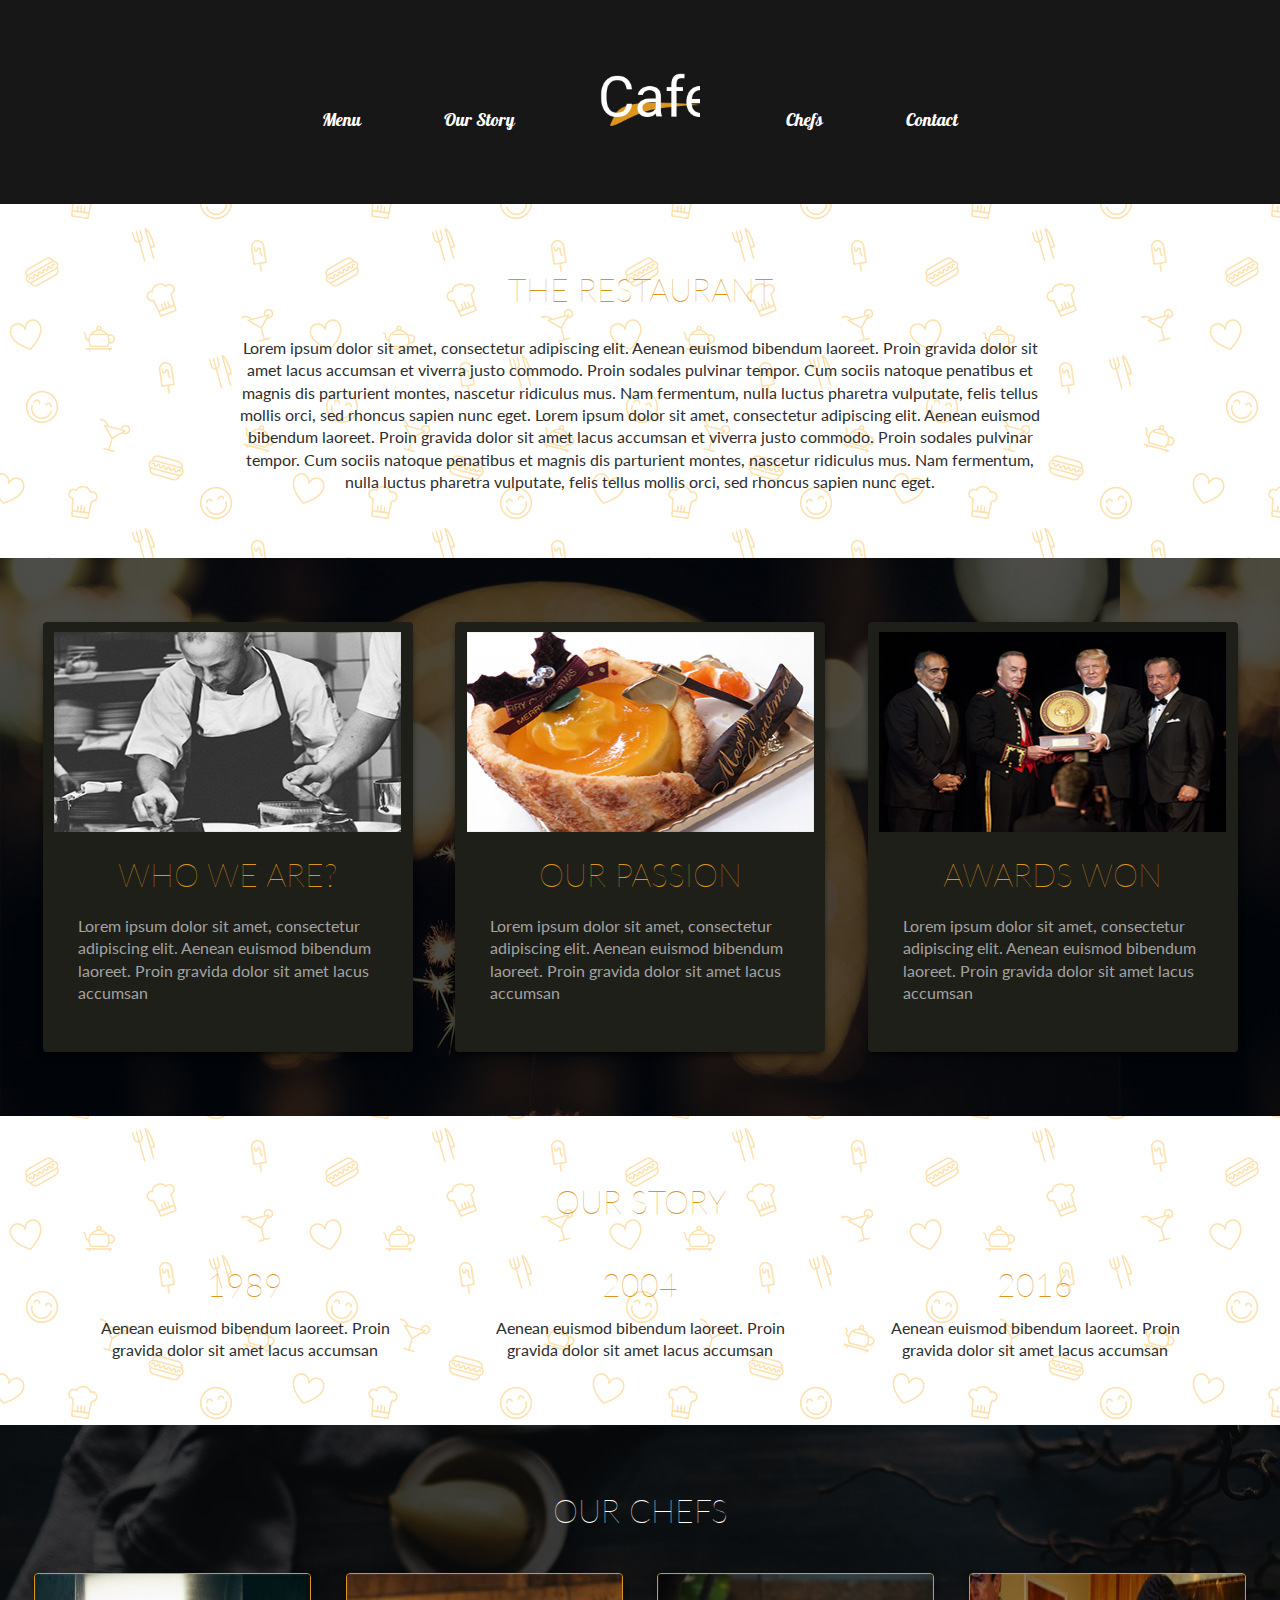
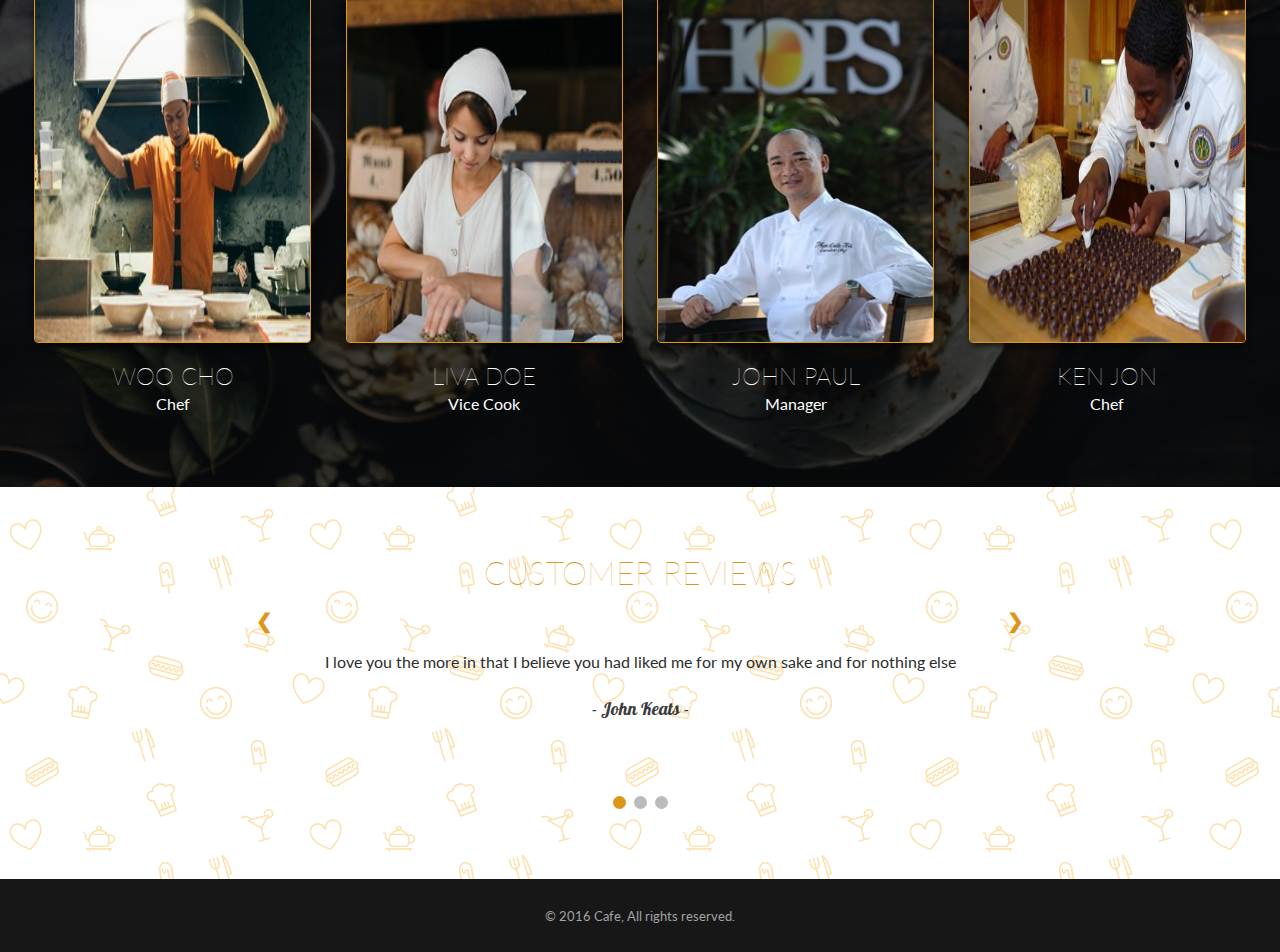
==== commit 163e95ab: "Photo resized" ====
--- a/our-story.html
+++ b/our-story.html
@@ -88,35 +88,35 @@
                 <h2 class="text-center mb-3 text-white">Our chefs</h2>
                 <div class="our-chef">
                     <div class="chef">
-                        <img src="assets/images/chef01.png" alt="image">
+                        <img src="assets/images/chef01.jpg" alt="image">
                         <div class="chef-overlay">
                             <span>Lorem ipsum dolor sit amet, consectetur adipiscing elit. Aenean euismod bibendum laoreet. Proin gravida dolor sit amet lacus accumsan et viverra justo commodo. Proin sodales pulvinar tempor. Cum sociis natoque penatibus et magnis dis parturient montes, nascetur ridiculus mus. Nam fermentum, nulla luctus pharetra vulputate, felis tellus mollis orci, sed rhoncus sapien nunc eget.Lorem ipsum dolor sit amet, consectetur adipiscing elit. Aenean euismod bibendum laoreet. Proin gravida dolor sit amet lacus accumsan et viverra justo commodo. Proin sodales pulvinar </span>
                         </div>
-                        <h2>Woo cho</h2>
+                        <h3>Woo cho</h3>
                         <p>Chef</p>
                     </div>
                     <div class="chef">
-                        <img src="assets/images/chef02.png" alt="image">
+                        <img src="assets/images/chef02.jpg" alt="image">
                         <div class="chef-overlay">
                             <span>Lorem ipsum dolor sit amet, consectetur adipiscing elit. Aenean euismod bibendum laoreet. Proin gravida dolor sit amet lacus accumsan et viverra justo commodo. Proin sodales pulvinar tempor. Cum sociis natoque penatibus et magnis dis parturient montes, nascetur ridiculus mus. Nam fermentum, nulla luctus pharetra vulputate, felis tellus mollis orci, sed rhoncus sapien nunc eget.Lorem ipsum dolor sit amet, consectetur adipiscing elit. Aenean euismod bibendum laoreet. Proin gravida dolor sit amet lacus accumsan et viverra justo commodo. Proin sodales pulvinar </span>
                         </div>
-                        <h2>Liva doe</h2>
+                        <h3>Liva doe</h3>
                         <p>Vice Cook</p>
                     </div>
                     <div class="chef">
-                        <img src="assets/images/chef03.png" alt="image">
+                        <img src="assets/images/chef03.jpg" alt="image">
                         <div class="chef-overlay">
                             <span>Lorem ipsum dolor sit amet, consectetur adipiscing elit. Aenean euismod bibendum laoreet. Proin gravida dolor sit amet lacus accumsan et viverra justo commodo. Proin sodales pulvinar tempor. Cum sociis natoque penatibus et magnis dis parturient montes, nascetur ridiculus mus. Nam fermentum, nulla luctus pharetra vulputate, felis tellus mollis orci, sed rhoncus sapien nunc eget.Lorem ipsum dolor sit amet, consectetur adipiscing elit. Aenean euismod bibendum laoreet. Proin gravida dolor sit amet lacus accumsan et viverra justo commodo. Proin sodales pulvinar </span>
                         </div>
-                        <h2>John Paul</h2>
+                        <h3>John Paul</h3>
                         <p>Manager</p>
                     </div>
                     <div class="chef">
-                        <img src="assets/images/chef04.png" alt="image">
+                        <img src="assets/images/chef04.jpg" alt="image">
                         <div class="chef-overlay">
                             <span>Lorem ipsum dolor sit amet, consectetur adipiscing elit. Aenean euismod bibendum laoreet. Proin gravida dolor sit amet lacus accumsan et viverra justo commodo. Proin sodales pulvinar tempor. Cum sociis natoque penatibus et magnis dis parturient montes, nascetur ridiculus mus. Nam fermentum, nulla luctus pharetra vulputate, felis tellus mollis orci, sed rhoncus sapien nunc eget.Lorem ipsum dolor sit amet, consectetur adipiscing elit. Aenean euismod bibendum laoreet. Proin gravida dolor sit amet lacus accumsan et viverra justo commodo. Proin sodales pulvinar </span>
                         </div>
-                        <h2>Ken Jon</h2>
+                        <h3>Ken Jon</h3>
                         <p>Chef</p>
                     </div>
                 </div>
--- a/assets/css/style.css
+++ b/assets/css/style.css
@@ -205,7 +205,7 @@
 /* our tasty menu */
 
 .our-menu-container{
-    background-image: linear-gradient(rgba(0, 0, 0, 0.7), rgba(0, 0, 0, 0.7)), url('../images/our-tasty-menu.png'); 
+    background-image: linear-gradient(rgba(0, 0, 0, 0.7), rgba(0, 0, 0, 0.7)), url('../images/the-restaurant.jpg'); 
     width: 100%;
     opacity: 1;
     padding: 5% 0;
@@ -276,7 +276,7 @@
 /* about us */
 
 .about-us{
-    background-image: linear-gradient(rgba(0, 0, 0, 0.7), rgba(0, 0, 0, 0.7)), url('../images/the-restaurant.png'); 
+    background-image: linear-gradient(rgba(0, 0, 0, 0.7), rgba(0, 0, 0, 0.7)), url('../images/the-restaurant.jpg'); 
     width: 100%;
     padding: 5% 0;
     margin-bottom: 5%;
@@ -333,11 +333,11 @@
     align-items: center;
     justify-content: space-evenly;
 }
-.chef h2, .chef p{
+.chef h3, .chef p{
     color: #FFFFFF;
     text-align: center;
 }
-.chef h2{
+.chef h3{
     font-weight: 100;
 }
 .chef:hover .chef-overlay {
@@ -442,6 +442,7 @@
     margin-top: 3%;
     color: #171717db;
     font-family: 'Pattaya', sans-serif;
+    font-size: 18px;
 }
 
 /* gallery */
